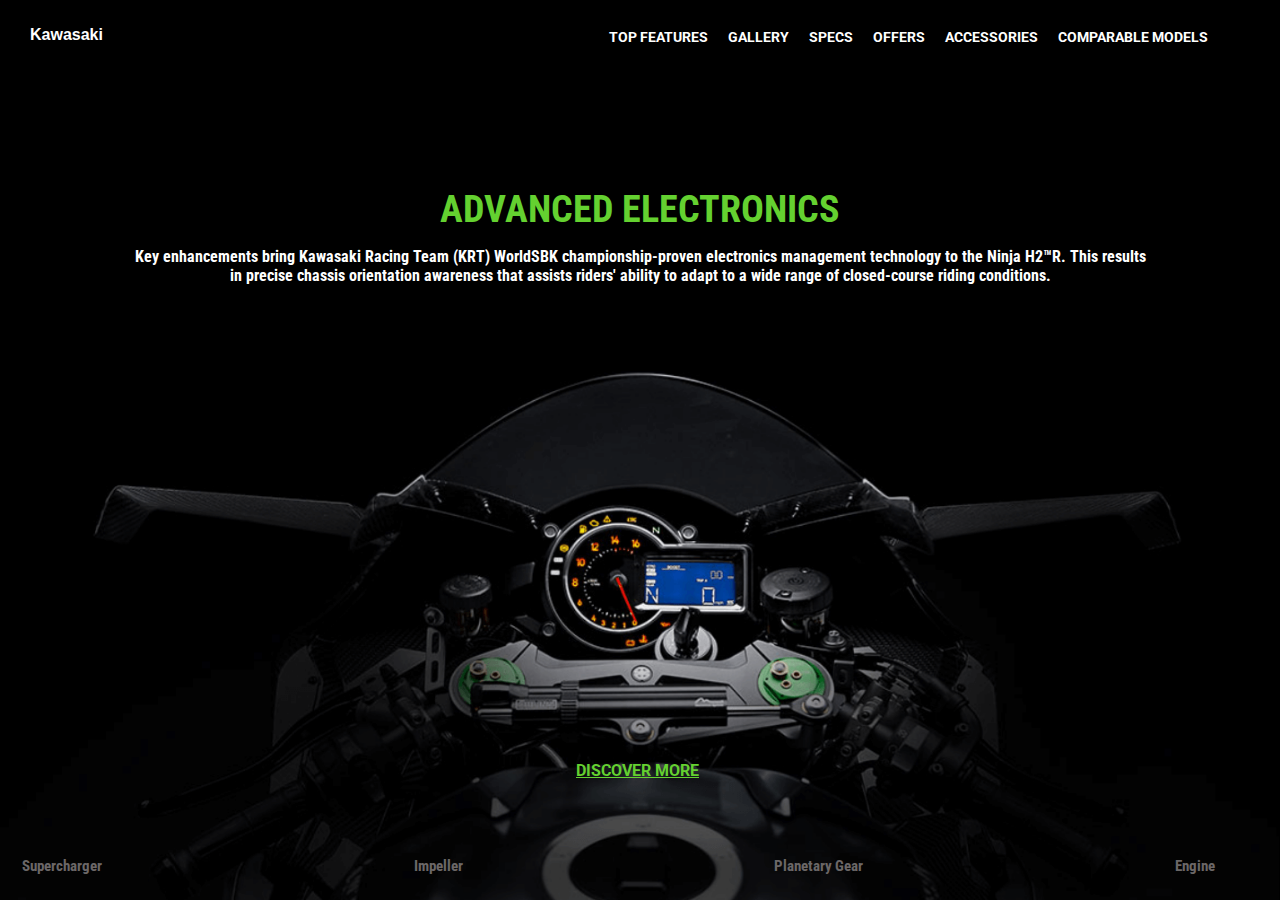
==== views/pages/accessories.html @ cdaec8ca "add accessories page" ====
<!DOCTYPE html>
<html lang='en'>
<head>
    <meta charset='utf-8'>
    <meta name='viewport' content='width=device-width, initial-scale=1.0'>
    <link href="https://fonts.googleapis.com/css?family=Roboto+Condensed:300,700|Roboto:400,700&display=swap" rel="stylesheet">
    <link rel="stylesheet" href="https://cdnjs.cloudflare.com/ajax/libs/font-awesome/5.9.0/css/all.min.css">
    <link rel="stylesheet" href="../..//assets/stylesheets/main.css">
    <title>Kawasaki</title>
</head>
<body id='accessories'>
<nav>
    <p id='logo'><a href='#'>Kawasaki</a></p>
    <div id='hamburger'>
        <span class='mobile-nav'></span>
        <span class='mobile-nav'></span>
        <span class='mobile-nav'></span>
        <span class='mobile-nav'></span>
    </div>
    <ul class='navlist mobile-nav'>
        <li><a href='#'>Top Features</a></li>
        <li><a href='#'>Gallery</a></li>
        <li><a href='#'>Specs</a></li>
        <li><a href='#'>Offers</a></li>
        <li><a href='#'>Accessories</a></li>
        <li><a href='#'>Comparable Models</a></li>
    </ul>
</nav>
<main>
    <img id='bike3' src='../../assets/images/bike3.png' alt='Kawasaki bike'>
    <section id='accessories-section'>
        <h1>ADVANCED ELECTRONICS</h1>
        <p>Key enhancements bring Kawasaki Racing Team (KRT) WorldSBK championship-proven electronics management technology
            to the Ninja H2&trade;R. This results in precise chassis orientation awareness that assists riders' ability to adapt to a wide range of closed-course riding conditions.
        </p>
        <h3 id='discover-more'><a href='#'>DISCOVER MORE</a></h3>
    </section>
</main>
<footer id='accessories-footer'>
    <a href='#'>Supercharger</a>
    <a href='#'>Impeller</a>
    <a href='#'>Planetary Gear</a>
    <a href='#'>Engine</a>
</footer>
<script type='text/javascript' src='/scripts/javascript.js'></script>
</body>
</html>
---- assets/stylesheets/main.css ----
*, *:before, *:after {
  -webkit-box-sizing: border-box;
          box-sizing: border-box;
}

html {
  height: 100vh;
  width: 100%;
}

body {
  height: 100vh;
  width: 100vw;
  margin: 0;
}

body#home {
  background: url(../images/gradient.png) no-repeat center center fixed;
  background-size: cover;
}

#accessories {
  background-color: #000;
}

nav {
  height: -webkit-fit-content;
  height: -moz-fit-content;
  height: fit-content;
  width: 100%;
  z-index: 5;
}

nav a {
  font-family: 'Roboto', sans-serif;
  font-weight: bold;
  font-size: 14px;
  text-transform: uppercase;
  text-decoration: none;
  color: #FFF;
}

nav p#logo a {
  font-family: Verdana, sans-serif;
  text-transform: capitalize;
  height: 70px;
  font-weight: 700;
  font-size: 1em;
  color: #FFF;
  position: relative;
}

nav p#logo {
  display: inline-block;
  margin-top: 26px;
  margin-left: 30px;
}

nav ul {
  margin: 0;
  padding: 0;
  height: 0;
  overflow: hidden;
  width: -webkit-fit-content;
  width: -moz-fit-content;
  width: fit-content;
  position: absolute;
  right: 17px;
  top: 10px;
  background-color: rgba(0, 0, 0, 0.7);
}

nav ul.open {
  height: -webkit-fit-content;
  height: -moz-fit-content;
  height: fit-content;
}

nav li {
  list-style-type: none;
  display: block;
  margin: 17px;
}

nav #hamburger {
  height: 21px;
  width: 33px;
  position: absolute;
  top: 27px;
  right: 26px;
  z-index: 10;
}

nav #hamburger span {
  border-radius: 9px;
  width: 100%;
  height: 2px;
  display: inline-block;
  position: absolute;
}

nav #hamburger span:nth-child(1) {
  top: 0px;
  background-color: white;
}

nav #hamburger span:nth-child(2), nav #hamburger span:nth-child(3) {
  top: .5em;
  -webkit-transition: .5s ease-in-out;
  transition: .5s ease-in-out;
  background-color: white;
}

nav #hamburger span:nth-child(4) {
  top: 1em;
  background-color: white;
}

nav span:nth-child(1).open {
  visibility: hidden;
}

nav span:nth-child(2).open {
  -webkit-transform: rotate(45deg);
          transform: rotate(45deg);
  background-color: #64D130 !important;
}

nav span:nth-child(3).open {
  -webkit-transform: rotate(-45deg);
          transform: rotate(-45deg);
  background-color: #64D130 !important;
}

nav span:nth-child(4).open {
  visibility: hidden;
}

#bike {
  display: block;
  width: 89%;
  margin: 5px auto;
}

#bike3 {
  display: block;
  width: 100%;
  margin: 45px auto;
}

main h1 {
  color: #64D130;
  font-size: 38px;
  margin-bottom: 0;
  font-weight: bold;
  font-family: 'Roboto Condensed', sans-serif;
}

main h2 {
  color: #FFF;
  size: 24px;
  font-family: 'Roboto', sans-serif;
  font-weight: bold;
}

main p {
  font-family: 'Roboto Condensed', sans-serif;
  font-weight: 700;
  size: 18px;
  color: #FFF;
}

main section {
  width: 100%;
  padding: 0 17px;
}

main h3 a {
  color: #64D130;
  font-family: 'Roboto', sans-serif;
  font-size: 16px;
}

#arrows {
  display: none;
}

aside {
  display: none;
}

.active {
  background-color: rgba(255, 255, 255, 0.3);
}

#accessories-footer {
  position: absolute;
  bottom: 15px;
}

footer {
  margin: 10px auto;
  width: 100%;
  padding: 0 17px;
  display: -webkit-box;
  display: -ms-flexbox;
  display: flex;
  -webkit-box-pack: justify;
      -ms-flex-pack: justify;
          justify-content: space-between;
}

footer a {
  text-decoration: none;
  font-family: 'Roboto Condensed', sans-serif;
  font-weight: bold;
  font-size: 15px;
  margin-right: 15px;
  color: #6B6767;
  display: inline;
}

@media only screen and (min-width: 740px) {
  #bike {
    width: 79%;
  }
  main section {
    width: 86%;
    margin-left: 5%;
  }
  footer {
    width: 91%;
  }
}

@media only screen and (min-width: 880px) {
  #bike {
    width: 64%;
  }
  #hamburger {
    display: none;
  }
  nav ul {
    height: -webkit-fit-content;
    height: -moz-fit-content;
    height: fit-content;
    background-color: transparent;
    right: 5%;
    top: 20px;
  }
  nav li {
    display: inline-block;
    margin: 8px;
  }
  #bike3 {
    position: absolute;
    bottom: 116px;
  }
  #accessories-footer {
    width: 97%;
  }
  #discover-more {
    position: absolute;
    bottom: 70px;
    left: 50%;
    margin-left: -64px;
  }
  #accessories-section {
    width: 94%;
    text-align: center;
    margin: 106px auto;
  }
}

@media only screen and (min-width: 1200px) {
  #bike {
    height: auto;
    width: 60%;
    margin: 0;
    position: absolute;
    left: 63px;
    top: 18%;
  }
  main section {
    position: absolute;
    width: 31%;
    top: 25%;
    right: 2%;
  }
  main h1 {
    margin: 0;
  }
  main h2 {
    margin: 21px 0;
  }
  footer {
    width: 42%;
    position: absolute;
    bottom: 3%;
    left: 5%;
  }
  aside {
    display: block;
    width: 20px;
    position: relative;
    top: 30%;
    left: 3%;
  }
  aside span {
    border-radius: 50%;
    border: 2px solid #64D130;
    height: 16px;
    width: 16px;
    display: block;
    margin-top: 22px;
  }
  .active {
    background-color: rgba(255, 255, 255, 0.3);
  }
  .fas {
    color: #64D130;
    font-size: 35px;
  }
  #arrows {
    display: inline-block;
    position: absolute;
    bottom: 25px;
    right: 100px;
  }
  #bike3 {
    bottom: 0;
    margin: 0 auto;
  }
  #accessories-section {
    position: static;
    width: 82%;
    margin: 127px auto;
  }
  #discover-more {
    bottom: 100px;
  }
  #accessories-footer {
    width: 97%;
    left: 5px;
  }
}
/*# sourceMappingURL=main.css.map */
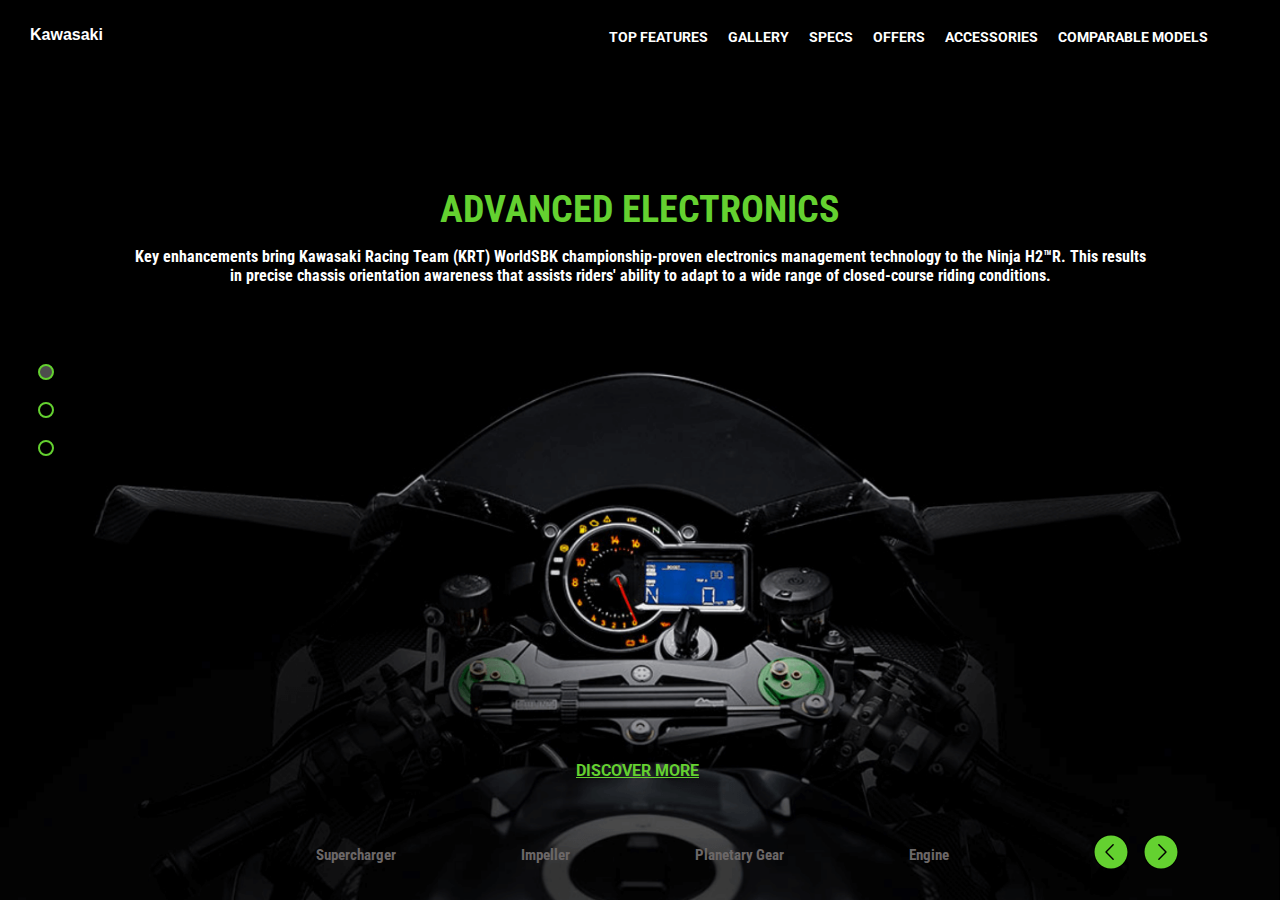
==== commit 44cbce71: "touch up footer and accessories page" ====
--- a/views/pages/accessories.html
+++ b/views/pages/accessories.html
@@ -36,6 +36,54 @@
         <h3 id='discover-more'><a href='#'>DISCOVER MORE</a></h3>
     </section>
 </main>
+<aside>
+    <span class='circle active'></span>
+    <span class='circle'></span>
+    <span class='circle'></span>
+</aside>
+<div id='arrows'>
+    <svg xmlns="http://www.w3.org/2000/svg" x="0px" y="0px"
+    width="38" height="38"
+    viewBox="0 0 172 172"
+    style=" fill:#000000;"><g transform="translate(4.988,4.988) scale(0.942,0.942)"><g fill="none" fill-rule="nonzero" stroke="none" stroke-width="none" 
+        stroke-linecap="butt" stroke-linejoin="none" stroke-miterlimit="10" stroke-dasharray="" stroke-dashoffset="0" font-family="none" font-weight="none" 
+        font-size="none" text-anchor="none" style="mix-blend-mode: normal"><g fill="#64d130" stroke="#000000" stroke-width="10" stroke-linejoin="round"><g 
+        id="surface1 1"><path d="M165.12,86c0,43.63156 -35.48844,79.12 -79.12,79.12c-43.63156,0 -79.12,-35.48844 -79.12,-79.12c0,-43.63156 35.48844,
+        -79.12 79.12,-79.12c43.63156,0 79.12,35.48844 79.12,79.12zM66.78438,86l31.96781,-31.96781c1.34375,-1.34375 1.34375,-3.52062 0,-4.86437c-1.34375,
+        -1.34375 -3.52062,-1.34375 -4.86437,0l-34.4,34.4c-1.34375,1.34375 -1.34375,3.52062 0,4.86437l34.4,34.4c0.67187,0.67188 1.54531,1.00781 2.43219,
+        1.00781c0.88688,0 1.76031,-0.33594 2.43219,-1.00781c1.34375,-1.34375 1.34375,-3.52062 0,-4.86437z"></path></g></g><path d="M0,172v-172h172v172z" 
+        fill="none" stroke="none" stroke-width="1" stroke-linejoin="miter"></path><g fill="#64d130" stroke="none" stroke-width="1" stroke-linejoin="miter">
+        <g id="surface1"><path d="M86,6.88c-43.63156,0 -79.12,35.48844 -79.12,79.12c0,43.63156 35.48844,79.12 79.12,79.12c43.63156,0 79.12,-35.48844 79.12,
+        -79.12c0,-43.63156 -35.48844,-79.12 -79.12,-79.12zM98.75219,117.96781c1.34375,1.34375 1.34375,3.52062 0,4.86437c-0.67187,0.67188 -1.54531,1.00781
+        -2.43219,1.00781c-0.88687,0 -1.76031,-0.33594 -2.43219,-1.00781l-34.4,-34.4c-1.34375,-1.34375 -1.34375,-3.52062 0,-4.86437l34.4,-34.4c1.34375,
+        -1.34375 3.52062,-1.34375 4.86437,0c1.34375,1.34375 1.34375,3.52062 0,4.86437l-31.96781,31.96781z"></path></g></g><path d="" fill="none" 
+        stroke="none" stroke-width="1" stroke-linejoin="miter"></path><path d="" fill="none" stroke="none" stroke-width="1" stroke-linejoin="miter">
+        </path></g></g></svg>
+    
+    <svg xmlns="http://www.w3.org/2000/svg" x="0px" y="0px"
+    width="38" height="38"
+    viewBox="0 0 172 172"
+    style="margin-left: 8px; fill:#000000;"><g transform="translate(4.988,4.988) scale(0.942,0.942)"><g fill="none" fill-rule="nonzero" stroke="none" stroke-width="none" 
+        stroke-linecap="butt" stroke-linejoin="none" stroke-miterlimit="10" stroke-dasharray="" stroke-dashoffset="0" font-family="none" font-weight="none" 
+        font-size="none" text-anchor="none" style="mix-blend-mode: normal"><g fill="#64d130" stroke="#000000" stroke-width="10" stroke-linejoin="round"><g 
+        id="surface1 1"><path d="M165.12,86c0,43.63156 -35.48844,79.12 -79.12,79.12c-43.63156,0 -79.12,-35.48844 -79.12,-79.12c0,-43.63156 35.48844,
+        -79.12 79.12,-79.12c43.63156,0 79.12,35.48844 79.12,79.12zM112.51219,83.56781l-34.4,-34.4c-1.34375,-1.34375 -3.52062,-1.34375 -4.86437,0c-1.34375,
+        1.34375 -1.34375,3.52062 0,4.86437l31.96781,31.96781l-31.96781,31.96781c-1.34375,1.34375 -1.34375,3.52062 0,4.86437c0.67187,0.67188 1.54531,
+        1.00781 2.43219,1.00781c0.88688,0 1.76031,-0.33594 2.43219,-1.00781l34.4,-34.4c1.34375,-1.34375 1.34375,-3.52062 0,-4.86437z"></path></g></g>
+        <path d="M0,172v-172h172v172z" fill="none" stroke="none" stroke-width="1" stroke-linejoin="miter"></path><g fill="#64d130" stroke="none" 
+        stroke-width="1" stroke-linejoin="miter"><g id="surface1"><path d="M86,6.88c-43.63156,0 -79.12,35.48844 -79.12,79.12c0,43.63156 35.48844,
+        79.12 79.12,79.12c43.63156,0 79.12,-35.48844 79.12,-79.12c0,-43.63156 -35.48844,-79.12 -79.12,-79.12zM112.51219,88.43219l-34.4,34.4c-0.67187,
+        0.67188 -1.54531,1.00781 -2.43219,1.00781c-0.88687,0 -1.76031,-0.33594 -2.43219,-1.00781c-1.34375,-1.34375 -1.34375,-3.52062 0,
+        -4.86437l31.96781,-31.96781l-31.96781,-31.96781c-1.34375,-1.34375 -1.34375,-3.52062 0,-4.86437c1.34375,-1.34375 3.52062,-1.34375 
+        4.86437,0l34.4,34.4c1.34375,1.34375 1.34375,3.52062 0,4.86437z"></path></g></g><path d="M86,172c-47.49649,0 -86,-38.50351 -86,-86v0c0,
+        -47.49649 38.50351,-86 86,-86v0c47.49649,0 86,38.50351 86,86v0c0,47.49649 -38.50351,86 -86,86z" fill="none" stroke="none" stroke-width="1" 
+        stroke-linejoin="miter"></path><path d="M86,168.56c-45.59663,0 -82.56,-36.96337 -82.56,-82.56v0c0,-45.59663 36.96337,-82.56 82.56,
+        -82.56v0c45.59663,0 82.56,36.96337 82.56,82.56v0c0,45.59663 -36.96337,82.56 -82.56,82.56z" fill="none" stroke="none" stroke-width="1" 
+        stroke-linejoin="miter"></path><path d="M0,172v-172h172v172z" fill="none" stroke="none" stroke-width="1" stroke-linejoin="miter"></path>
+        <path d="M3.44,168.56v-165.12h165.12v165.12z" fill="none" stroke="none" stroke-width="1" stroke-linejoin="miter"></path><path d="" fill="none" 
+        stroke="none" stroke-width="1" stroke-linejoin="miter"></path><path d="" fill="none" stroke="none" stroke-width="1" stroke-linejoin="miter">
+        </path></g></g></svg>
+</div>
 <footer id='accessories-footer'>
     <a href='#'>Supercharger</a>
     <a href='#'>Impeller</a>
--- a/assets/stylesheets/main.css
+++ b/assets/stylesheets/main.css
@@ -220,6 +220,13 @@
   display: inline;
 }
 
+@media only screen and (min-width: 475px) {
+  footer {
+    position: absolute;
+    bottom: 15px;
+  }
+}
+
 @media only screen and (min-width: 740px) {
   #bike {
     width: 79%;
@@ -230,6 +237,12 @@
   }
   footer {
     width: 91%;
+    left: 4.5%;
+  }
+  #accessories-footer {
+    width: 650px;
+    left: 50%;
+    margin-left: -325px;
   }
 }
 
@@ -256,9 +269,6 @@
     position: absolute;
     bottom: 116px;
   }
-  #accessories-footer {
-    width: 97%;
-  }
   #discover-more {
     position: absolute;
     bottom: 70px;
@@ -302,8 +312,8 @@
   aside {
     display: block;
     width: 20px;
-    position: relative;
-    top: 30%;
+    position: absolute;
+    top: 38%;
     left: 3%;
   }
   aside span {
@@ -340,8 +350,22 @@
     bottom: 100px;
   }
   #accessories-footer {
-    width: 97%;
-    left: 5px;
+    width: 682px;
+    left: 50%;
+    bottom: 26px;
+    margin-left: -341px;
+  }
+}
+
+@media only screen and (min-width: 1450px) {
+  #bike3 {
+    height: -webkit-fit-content;
+    height: -moz-fit-content;
+    height: fit-content;
+    width: 1450px;
+    position: absolute;
+    left: 50%;
+    margin-left: -725px;
   }
 }
 /*# sourceMappingURL=main.css.map */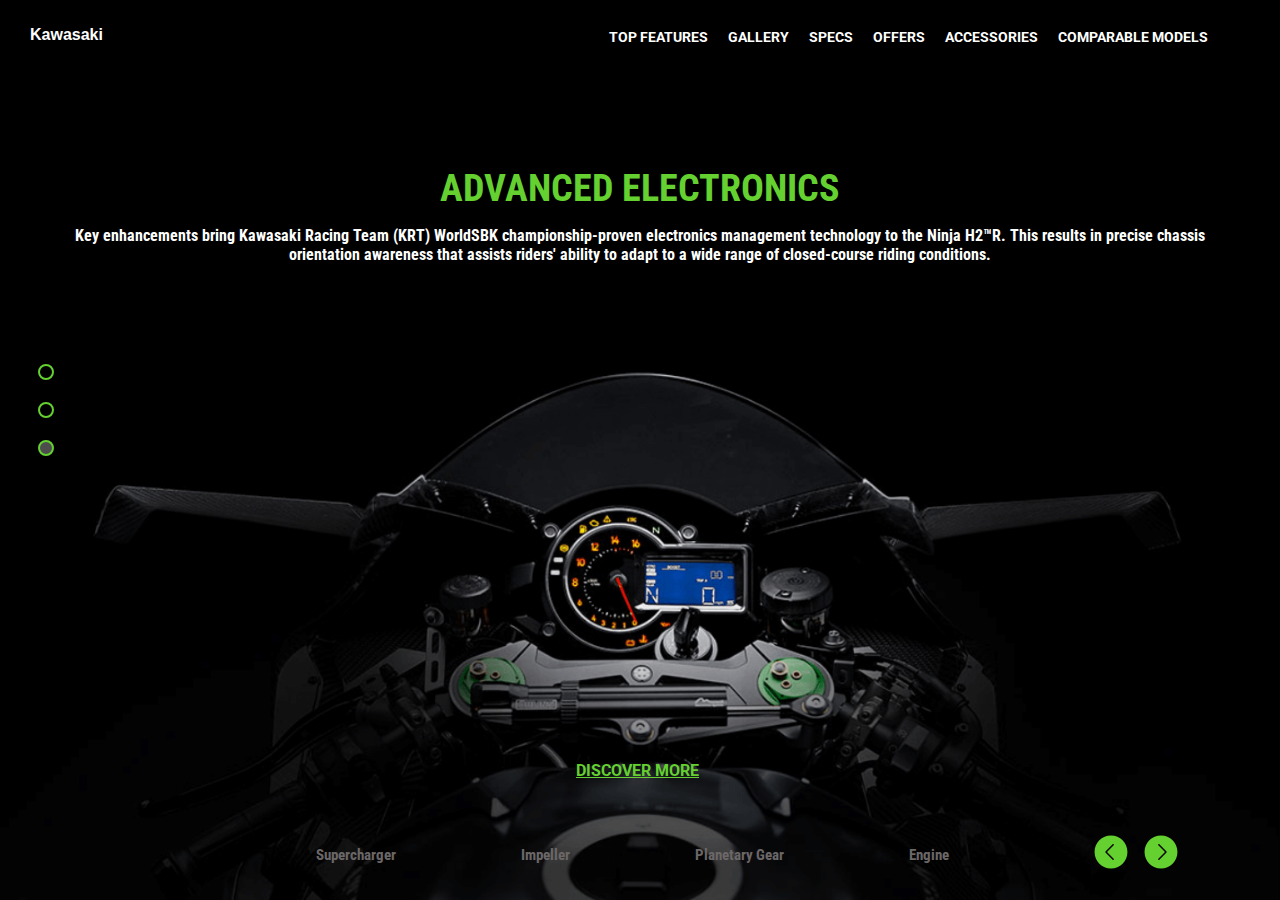
==== commit 3735292c: "add specs page and update navigation links" ====
--- a/views/pages/accessories.html
+++ b/views/pages/accessories.html
@@ -5,12 +5,12 @@
     <meta name='viewport' content='width=device-width, initial-scale=1.0'>
     <link href="https://fonts.googleapis.com/css?family=Roboto+Condensed:300,700|Roboto:400,700&display=swap" rel="stylesheet">
     <link rel="stylesheet" href="https://cdnjs.cloudflare.com/ajax/libs/font-awesome/5.9.0/css/all.min.css">
-    <link rel="stylesheet" href="../..//assets/stylesheets/main.css">
+    <link rel="stylesheet" href="../../assets/stylesheets/main.css">
     <title>Kawasaki</title>
 </head>
 <body id='accessories'>
 <nav>
-    <p id='logo'><a href='#'>Kawasaki</a></p>
+    <p id='logo'><a href='https://andrew1451.github.io/Kawasaki/views/pages/index'>Kawasaki</a></p>
     <div id='hamburger'>
         <span class='mobile-nav'></span>
         <span class='mobile-nav'></span>
@@ -18,12 +18,12 @@
         <span class='mobile-nav'></span>
     </div>
     <ul class='navlist mobile-nav'>
-        <li><a href='#'>Top Features</a></li>
-        <li><a href='#'>Gallery</a></li>
-        <li><a href='#'>Specs</a></li>
-        <li><a href='#'>Offers</a></li>
-        <li><a href='#'>Accessories</a></li>
-        <li><a href='#'>Comparable Models</a></li>
+        <li><a href='https://andrew1451.github.io/Kawasaki/views/pages/index'>Top Features</a></li>
+        <li><a href='https://andrew1451.github.io/Kawasaki/views/pages/index'>Gallery</a></li>
+        <li><a href='https://andrew1451.github.io/Kawasaki/views/pages/specs'>Specs</a></li>
+        <li><a href='https://andrew1451.github.io/Kawasaki/views/pages/specs'>Offers</a></li>
+        <li><a href='https://andrew1451.github.io/Kawasaki/views/pages/accessories'>Accessories</a></li>
+        <li><a href='https://andrew1451.github.io/Kawasaki/views/pages/accessories'>Comparable Models</a></li>
     </ul>
 </nav>
 <main>
@@ -37,9 +37,9 @@
     </section>
 </main>
 <aside>
-    <span class='circle active'></span>
     <span class='circle'></span>
     <span class='circle'></span>
+    <span class='circle active'></span>
 </aside>
 <div id='arrows'>
     <svg xmlns="http://www.w3.org/2000/svg" x="0px" y="0px"
@@ -90,6 +90,6 @@
     <a href='#'>Planetary Gear</a>
     <a href='#'>Engine</a>
 </footer>
-<script type='text/javascript' src='/scripts/javascript.js'></script>
+<script type='text/javascript' src='../../scripts/javascript.js'></script>
 </body>
 </html>--- a/assets/stylesheets/main.css
+++ b/assets/stylesheets/main.css
@@ -38,6 +38,11 @@
   text-transform: uppercase;
   text-decoration: none;
   color: #FFF;
+  padding-bottom: 3px;
+}
+
+nav a:hover, nav a:active {
+  border-bottom: 1px solid #64D130;
 }
 
 nav p#logo a {
@@ -142,6 +147,12 @@
   margin: 5px auto;
 }
 
+#bike2 {
+  display: block;
+  width: 90%;
+  margin: 0 12px;
+}
+
 #bike3 {
   display: block;
   width: 100%;
@@ -179,6 +190,26 @@
   color: #64D130;
   font-family: 'Roboto', sans-serif;
   font-size: 16px;
+}
+
+main #accessories-section {
+  position: relative;
+  top: 2px;
+}
+
+main #specs-list {
+  color: #FFF;
+  font-family: 'Roboto Condensed', sans-serif;
+  font-weight: 700;
+  size: 18px;
+  list-style-type: none;
+}
+
+main #specs-list li:before {
+  display: inline-block;
+  content: "-";
+  position: absolute;
+  margin-left: -1.1em;
 }
 
 #arrows {
@@ -231,6 +262,10 @@
   #bike {
     width: 79%;
   }
+  #bike2 {
+    width: 80%;
+    margin: 0 34px;
+  }
   main section {
     width: 86%;
     margin-left: 5%;
@@ -275,10 +310,15 @@
     left: 50%;
     margin-left: -64px;
   }
-  #accessories-section {
+  main #accessories-section {
+    position: static;
     width: 94%;
     text-align: center;
     margin: 106px auto;
+  }
+  #bike2 {
+    width: 69%;
+    margin: 0 114px;
   }
 }
 
@@ -355,6 +395,20 @@
     bottom: 26px;
     margin-left: -341px;
   }
+  #bike2 {
+    width: 60%;
+    position: absolute;
+    top: 50%;
+    margin: 0;
+    margin-top: -289px;
+    right: -5px;
+  }
+  #specs-section {
+    position: absolute;
+    top: 28%;
+    left: 2.5%;
+    width: 31%;
+  }
 }
 
 @media only screen and (min-width: 1450px) {
@@ -367,5 +421,8 @@
     left: 50%;
     margin-left: -725px;
   }
+  #specs-section {
+    top: 22%;
+  }
 }
 /*# sourceMappingURL=main.css.map */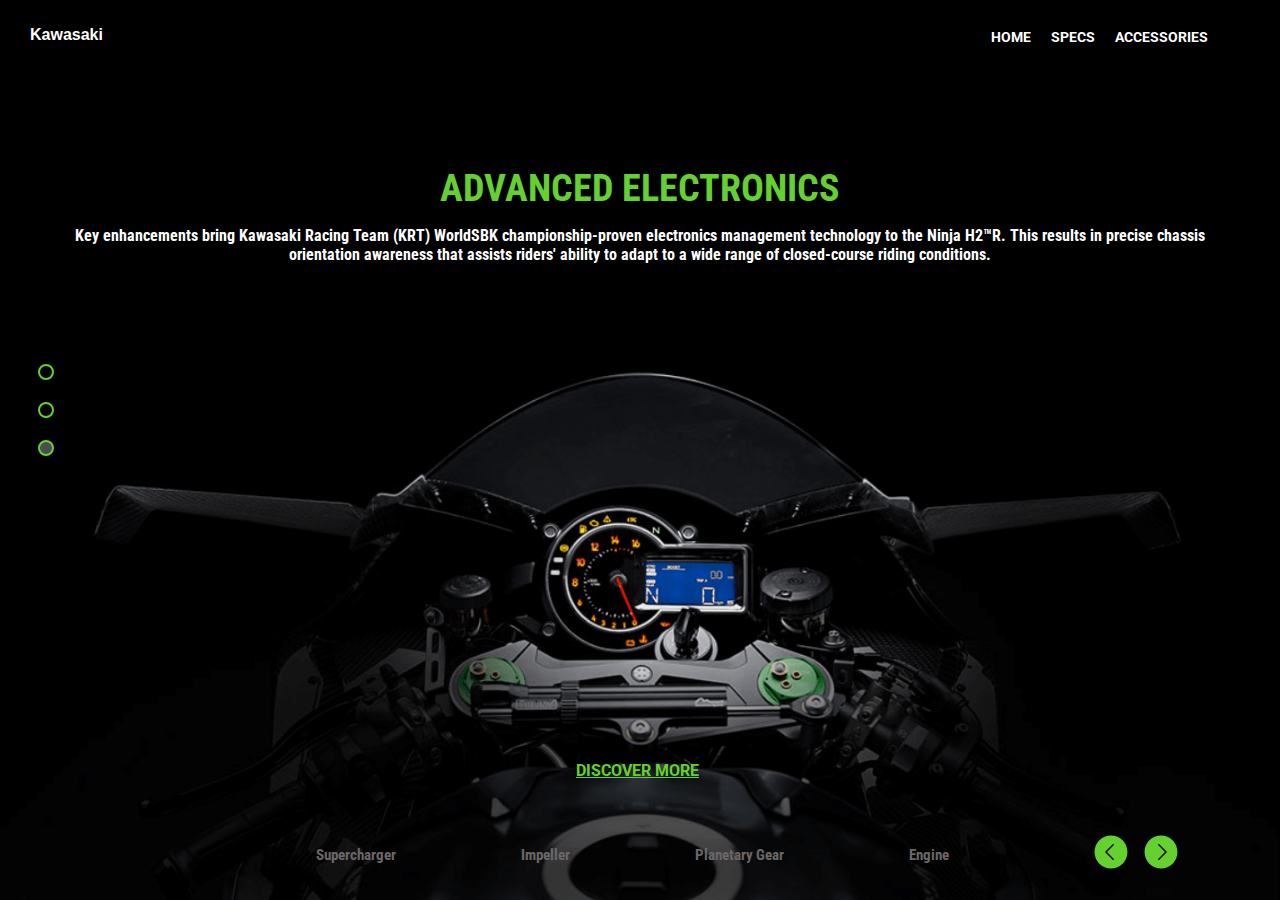
==== commit 254f1321: "update navbar" ====
--- a/views/pages/accessories.html
+++ b/views/pages/accessories.html
@@ -18,12 +18,12 @@
         <span class='mobile-nav'></span>
     </div>
     <ul class='navlist mobile-nav'>
-        <li><a href='https://andrew1451.github.io/Kawasaki/views/pages/index'>Top Features</a></li>
-        <li><a href='https://andrew1451.github.io/Kawasaki/views/pages/index'>Gallery</a></li>
+        <li><a href='https://andrew1451.github.io/Kawasaki/views/pages/index'>Home</a></li>
+        <!-- <li><a href='https://andrew1451.github.io/Kawasaki/views/pages/accessories'>Gallery</a></li> -->
         <li><a href='https://andrew1451.github.io/Kawasaki/views/pages/specs'>Specs</a></li>
-        <li><a href='https://andrew1451.github.io/Kawasaki/views/pages/specs'>Offers</a></li>
+        <!-- <li><a href='https://andrew1451.github.io/Kawasaki/views/pages/accessories'>Offers</a></li> -->
         <li><a href='https://andrew1451.github.io/Kawasaki/views/pages/accessories'>Accessories</a></li>
-        <li><a href='https://andrew1451.github.io/Kawasaki/views/pages/accessories'>Comparable Models</a></li>
+        <!-- <li><a href='https://andrew1451.github.io/Kawasaki/views/pages/specs'>Comparable Models</a></li> -->
     </ul>
 </nav>
 <main>
@@ -42,6 +42,7 @@
     <span class='circle active'></span>
 </aside>
 <div id='arrows'>
+    <a href='https://andrew1451.github.io/Kawasaki/views/pages/specs'>
     <svg xmlns="http://www.w3.org/2000/svg" x="0px" y="0px"
     width="38" height="38"
     viewBox="0 0 172 172"
@@ -58,8 +59,9 @@
         -2.43219,1.00781c-0.88687,0 -1.76031,-0.33594 -2.43219,-1.00781l-34.4,-34.4c-1.34375,-1.34375 -1.34375,-3.52062 0,-4.86437l34.4,-34.4c1.34375,
         -1.34375 3.52062,-1.34375 4.86437,0c1.34375,1.34375 1.34375,3.52062 0,4.86437l-31.96781,31.96781z"></path></g></g><path d="" fill="none" 
         stroke="none" stroke-width="1" stroke-linejoin="miter"></path><path d="" fill="none" stroke="none" stroke-width="1" stroke-linejoin="miter">
-        </path></g></g></svg>
-    
+        </path></g></g></svg></a>
+
+    <a href='https://andrew1451.github.io/Kawasaki/views/pages/index'>
     <svg xmlns="http://www.w3.org/2000/svg" x="0px" y="0px"
     width="38" height="38"
     viewBox="0 0 172 172"
@@ -82,7 +84,7 @@
         stroke-linejoin="miter"></path><path d="M0,172v-172h172v172z" fill="none" stroke="none" stroke-width="1" stroke-linejoin="miter"></path>
         <path d="M3.44,168.56v-165.12h165.12v165.12z" fill="none" stroke="none" stroke-width="1" stroke-linejoin="miter"></path><path d="" fill="none" 
         stroke="none" stroke-width="1" stroke-linejoin="miter"></path><path d="" fill="none" stroke="none" stroke-width="1" stroke-linejoin="miter">
-        </path></g></g></svg>
+        </path></g></g></svg></a>
 </div>
 <footer id='accessories-footer'>
     <a href='#'>Supercharger</a>
--- a/assets/stylesheets/main.css
+++ b/assets/stylesheets/main.css
@@ -24,9 +24,7 @@
 }
 
 nav {
-  height: -webkit-fit-content;
-  height: -moz-fit-content;
-  height: fit-content;
+  height: auto;
   width: 100%;
   z-index: 5;
 }
@@ -39,10 +37,7 @@
   text-decoration: none;
   color: #FFF;
   padding-bottom: 3px;
-}
-
-nav a:hover, nav a:active {
-  border-bottom: 1px solid #64D130;
+  border-bottom: 1px solid transparent;
 }
 
 nav p#logo a {
@@ -53,6 +48,10 @@
   font-size: 1em;
   color: #FFF;
   position: relative;
+}
+
+nav a:hover, nav a:active {
+  border-bottom: 1px solid #64D130;
 }
 
 nav p#logo {
@@ -76,9 +75,7 @@
 }
 
 nav ul.open {
-  height: -webkit-fit-content;
-  height: -moz-fit-content;
-  height: fit-content;
+  height: auto;
 }
 
 nav li {
@@ -289,9 +286,7 @@
     display: none;
   }
   nav ul {
-    height: -webkit-fit-content;
-    height: -moz-fit-content;
-    height: fit-content;
+    height: auto;
     background-color: transparent;
     right: 5%;
     top: 20px;
@@ -401,7 +396,7 @@
     top: 50%;
     margin: 0;
     margin-top: -289px;
-    right: -5px;
+    right: 0;
   }
   #specs-section {
     position: absolute;
@@ -425,4 +420,16 @@
     top: 22%;
   }
 }
+
+@media only screen and (min-width: 1650px) {
+  #bike {
+    top: 9%;
+  }
+  #bike2 {
+    top: 48%;
+  }
+  #accessories-section {
+    max-width: 68%;
+  }
+}
 /*# sourceMappingURL=main.css.map */